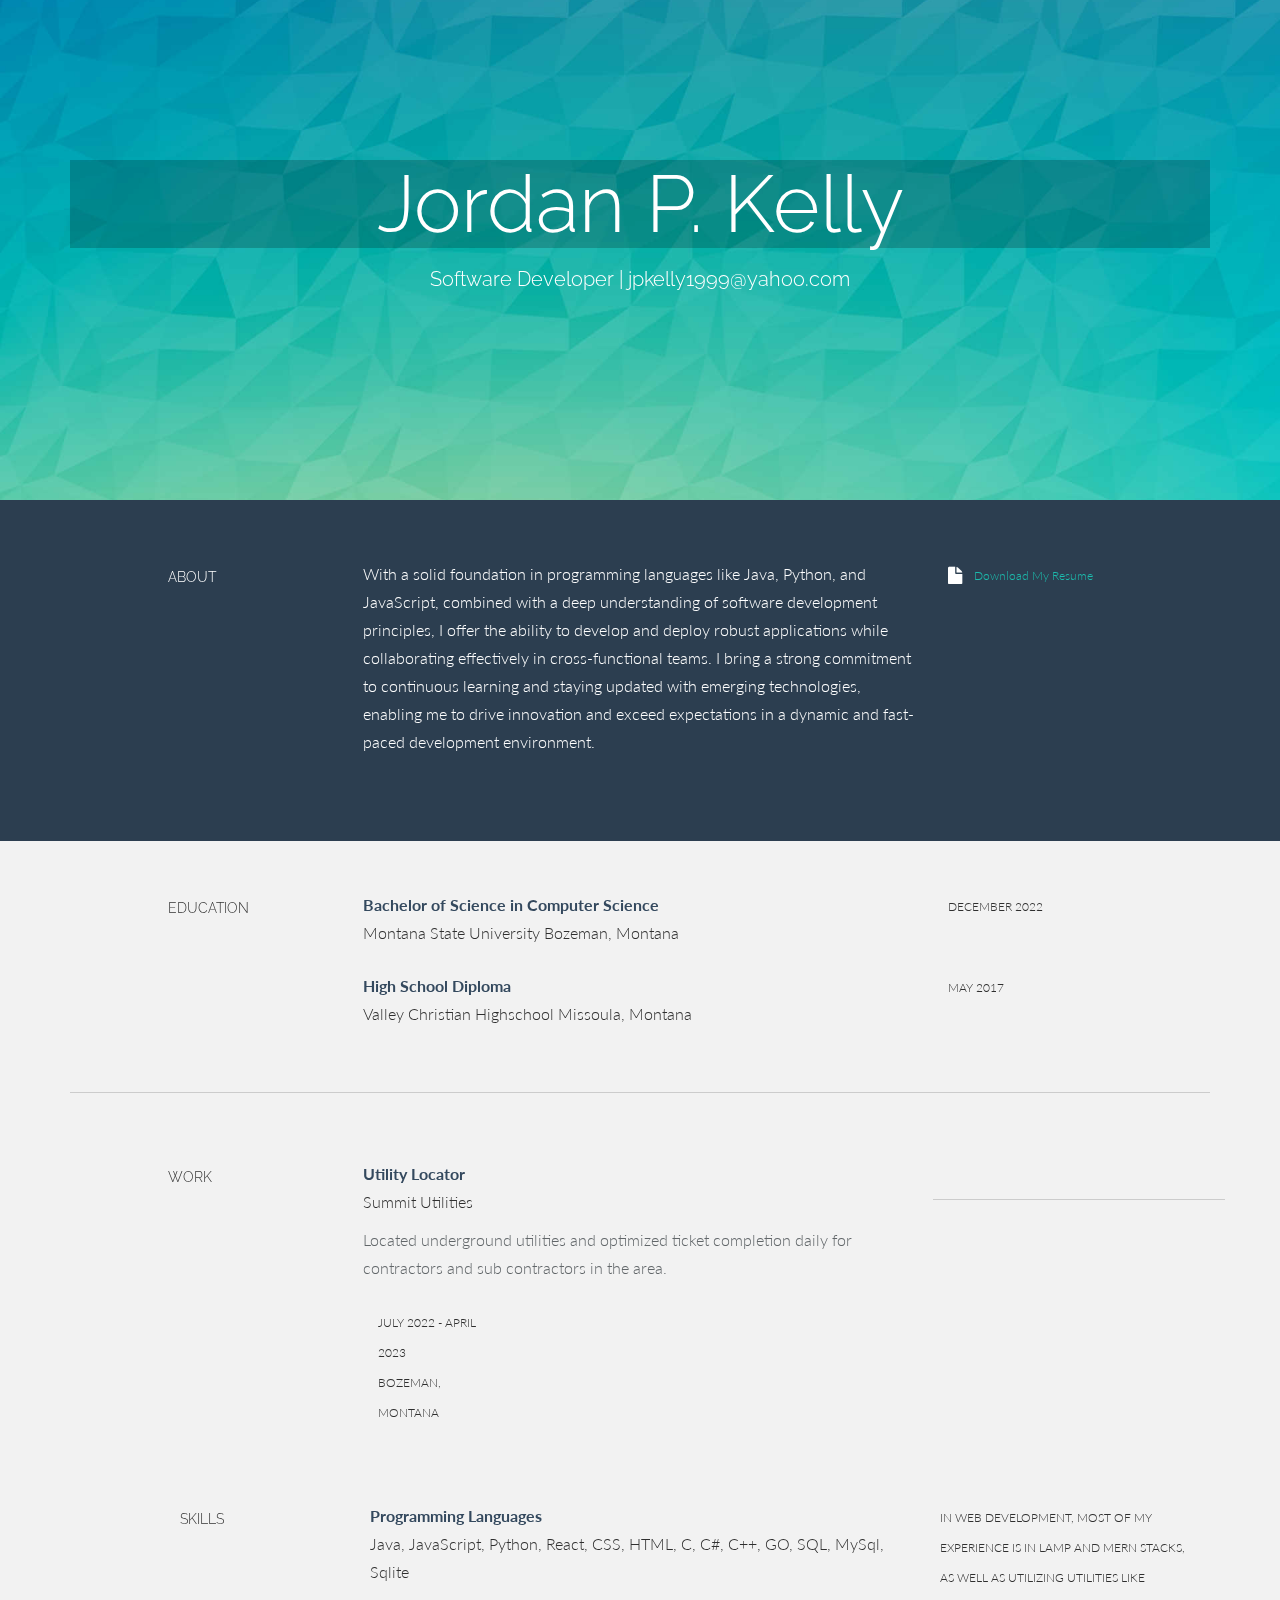
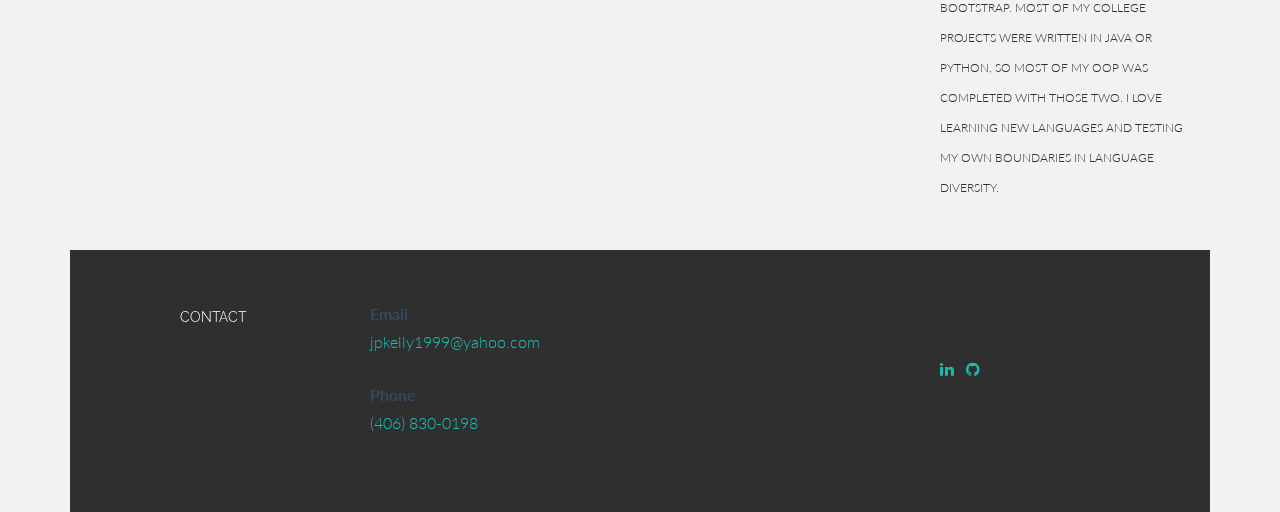
==== index.html @ 55ffa0a3 "Add files via upload" ====
<!DOCTYPE html>
<html lang="en">
 <head>
    <meta charset="utf-8">
    <meta name="viewport" content="width=device-width, initial-scale=1.0, maximum-scale=1.0, user-scalable=no">	
    <!-- author -->
    <meta name="author" content="Jordan Kelly, Gilbert AZ">
    <link rel="shortcut icon" href="favicon.ico">
    <link rel="apple-touch-icon" href="icon.png" />
   <title>Jordan P. Kelly</title>
   <!-- Bootstrap core CSS -->
   <link href="css/bootstrap.css" rel="stylesheet">
   <link rel="stylesheet" href="css/font-awesome.min.css">

   <!-- Link the main.css stylesheet -->
   <link href="css/main.css" rel="stylesheet">
   
   <!-- OPTIONAL: Google Fonts (don't forget to edit main.css also) -->
   <link href='//fonts.googleapis.com/css?family=Lato:300,400,700,300italic,400italic' rel='stylesheet' type='text/css'>
   <link href='//fonts.googleapis.com/css?family=Raleway:400,300,700' rel='stylesheet' type='text/css'>

   <!-- HTML5 shim and Respond.js IE8 support of HTML5 elements and media queries -->
   <!--[if lt IE 9]>
     <script src="js/html5shiv.js"></script>
     <script src="js/respond.min.js"></script>
   <![endif]-->
 </head>
 <body>



   <div class="header" id="headerwrap">
     <div class="container">
       <div class="row centered">
         <div class="col-lg-12">
           <h1>Jordan P. Kelly</h1>
           <h3>Software Developer | 
            <a href="mailto:jpkelly1999@yahoo.com">jpkelly1999@yahoo.com</a>
           </h3>
         </div><!--/.col-lg-12-->
       </div><!--/.row-->
     </div><!--/.container-->
   </div><!--/.#headerwrap-->
  
   <section id="about" name="about"></section>
 <div class="about">
   <div class="container">
     <div class="row"> 
       <div class="col-lg-2 col-lg-offset-1">
         <h5>ABOUT</h5>
       </div>
       <div class="col-lg-6">
<p>With a solid foundation in programming languages like Java, Python, and JavaScript, combined with a deep understanding of software development principles, I offer the ability to develop and deploy robust applications while collaborating effectively in cross-functional teams. I bring a strong commitment to continuous learning and staying updated with emerging technologies, enabling me to drive innovation and exceed expectations in a dynamic and fast-paced development environment.</p>
</div>
       <div class="col-lg-3">
         <p><a href="ResumeFinal.pdf"><i class="icon-file"></i> <sm>Download My Resume</sm></a></p>
       </div>
 
     </div><!--/.row-->
   </div><!--/.container-->
 </div><!--/ #intro-->

 <section id="resume" name="resume"></section>
	<!-- EDUCATION  -->
	<div class="container desc">
		<div class="row">

				<div class="col-lg-2 col-lg-offset-1">
					<h5>EDUCATION</h5>
				</div>
				<!-- EDIT: education line 1 -->
				<div class="col-lg-6">
					<p><t>Bachelor of Science in Computer Science</t><br/>
						Montana State University
						Bozeman, Montana
					</p>
				</div>
				<div class="col-lg-3">
					<p><sm>December 2022</sm><br/>
					</p>
				</div>
	
				<!-- EDIT: education line 2 -->
				<div class="col-lg-6 col-lg-offset-3">
					<p><t>High School Diploma</t><br/>
						 Valley Christian Highschool 
						 Missoula, Montana
					</p>
				</div>
				<div class="col-lg-3">
					<p><sm>May 2017</sm></p>
				</div>
	
		</div><!--/.row -->
		<br>
		<hr>
	</div><!--/.container -->
	
	<!-- WORK -->
	<div class="container desc">
		<div class="row">

				<div class="col-lg-2 col-lg-offset-1">
					<h5>WORK</h5>
				</div>
				<div class="col-lg-6">
					<p class="tight"><t>Utility Locator</t><br/>
						Summit Utilities <br/>
					</p>
					<p><more> Located underground utilities and optimized ticket completion daily for contractors and sub contractors in the area.</more></p>
				<div class="col-lg-3">
					<p><sm>July 2022 - April 2023 <br/>
					Bozeman, Montana</sm></p>
				</div>
				
		</div><!--/.row -->
		<br>
		<hr>
	</div><!--/.container -->


	<!-- SKILLS -->
	<div class="container desc">
		<div class="row">
				<div class="col-lg-2 col-lg-offset-1">
					<h5>SKILLS</h5>
				</div>

				<!-- EDIT: awards line 1-->
				<div class="col-lg-6">
					<p><t>Programming Languages</t><br/>
						Java, JavaScript, Python, React, CSS, HTML, C, C#, C++, GO, SQL, MySql, Sqlite <br/>
					</p>
				</div>
				<div class="col-lg-3">
					<p><sm>In web development, most of my experience is in LAMP and MERN stacks, as well as utilizing utilities like bootstrap. Most of my college projects were written in Java or Python, so most of my OOP was completed with those two. I love learning new languages and testing my own boundaries in language diversity.</sm></p>
				</div>
	
				
		
		</div><!--/.row -->
		<br>
	</div><!--/.container -->
    <section id="contact" name="contact"></section>
	<!--FOOTER -->
	<div id="footwrap" class="footer">
		<div class="container">
			<div class="row">
			
				<div class="col-lg-2 col-lg-offset-1">
					<h5>CONTACT</h5>
				</div>
				<!-- EDIT: email -->
				<div class="col-lg-6">
					<p><t>Email</t><br/>
						<a href="mailto:jpkelly1999@yahoo.com" class="mail">jpkelly1999@yahoo.com</a> <br/>
					</p>
					<p><t>Phone</t><br/>
						<a href="tel:4068300198" class="tel">(406) 830-0198</a> <br/>
					</p>
				</div>
				<div class="col-lg-3">
					<p><sm>SOCIAL LINKS</sm></p>
					<p>
						<!-- EDIT: Social Links. Replace # with your URL for each -->
						<a href="www.linkedin.com/in/jordank37"><i class="icon-linkedin"></i></a>
						<a href="https://github.com/JordanK37"><i class="icon-github"></i></a>
					</p>
				</div>
			</div><!--/.row -->
		</div><!--/.container -->
	</div><!--/ #footer -->
</body>

</html>
---- css/main.css ----
body {
  background-color: #f2f2f2;
  font-family: "Lato"; /* OPTIONAL: Google Fonts - base font */
  font-weight: 300;
  font-size: 16px;
  color: #555;

  -webkit-font-smoothing: antialiased;
  -webkit-overflow-scrolling: touch;
}

/* Titles */
h1, h2, h3, h4, h5, h6 {
  font-family: "Raleway"; /* OPTIONAL: Google Fonts - title font */
  font-weight: 300;
  color: #333;
}

/* Paragraph & Typographic */
p {
  line-height: 28px;
  margin-bottom: 25px;
}

.centered {
    text-align: center;
}

/* Links */
a {
  color: #1CBCAD;
  word-wrap: break-word;

  -webkit-transition: color 0.1s ease-in, background 0.1s ease-in;
  -moz-transition: color 0.1s ease-in, background 0.1s ease-in;
  -ms-transition: color 0.1s ease-in, background 0.1s ease-in;
  -o-transition: color 0.1s ease-in, background 0.1s ease-in;
  transition: color 0.1s ease-in, background 0.1s ease-in;
}

a:hover,
a:focus {
  color: #7b7b7b;
  text-decoration: none;
  outline: 0;
}

a:before,
a:after {
  -webkit-transition: color 0.1s ease-in, background 0.1s ease-in;
  -moz-transition: color 0.1s ease-in, background 0.1s ease-in;
  -ms-transition: color 0.1s ease-in, background 0.1s ease-in;
  -o-transition: color 0.1s ease-in, background 0.1s ease-in;
  transition: color 0.1s ease-in, background 0.1s ease-in;
}

 hr {
  display: block;
  height: 1px;
  border: 0;
  border-top: 1px solid #ccc;
  margin: 1em 0;
  padding: 0;
}

/*---------------------------------------------------
  SECTION WRAPS
---------------------------------------------------*/

/* Header Wrap */
.header {
  background: #1CBCAD;
  background: url(../images/header-bg.jpg) no-repeat center top;
  padding-top:140px;
  text-align:center;
  background-attachment: relative;
  background-position: center center;
  min-height: 500px;
  width: 100%;
  
  -webkit-background-size: 100%;
  -moz-background-size: 100%;
  -o-background-size: 100%;
  background-size: 100%;

  -webkit-background-size: cover;
  -moz-background-size: cover;
  -o-background-size: cover;
  background-size: cover;
}

.header h1 {
  font-size: 80px;
  color: white;
  background: rgba(0,0,0,0.2);
}

.header h3 {
  font-size: 20px;
  color: white;
}

.header h3 a {
  color: #fff;
}

/* About Wrap */
.about {
  background: #2c3e50;
  padding-top: 60px;
  padding-bottom: 60px;
  color: white;
} 

.about h5, p {
  color: white;
}

.about i {
  color: white;
  font-size: 20px;
  padding-right: 8px;
  vertical-align: middle;
}

.footer {
  background: #2f2f2f;
  padding-top: 50px;
  padding-bottom: 50px;
}

.footer p {
  color: white;
}

.footer h5 {
  color: white;
}

.footer t {
  font-weight: 700;
}

/* social icons: */
.footer i {
  padding-right: 8px;
  /*color: #1abc9c;*/
}

/* Global Values */

.desc {
  padding-top: 50px;
}

.desc p {
  color: #2f2f2f;
}

.desc t {
  color: #34495e;
  font-weight: 700;
}

.desc imp {
  padding: 6px;
  color: white;
  background: #34495e;
}

.desc more {
  color: #616669;
}


sm {
  font-size: 12px;
}

.desc .col-lg-3 {
  text-transform: uppercase;
}

.container .row p.tight {
  margin-bottom: 10px;
}

/* define some CSS3 animations: */
body {
  /* Addresses a small issue in webkit: http://bit.ly/NEdoDq */
  -webkit-backface-visibility: hidden;
}

.animated {
  -webkit-animation-duration: 1s;
  -moz-animation-duration: 1s;
  -o-animation-duration: 1s;
  animation-duration: 1s;
  -webkit-animation-fill-mode: both;
  -moz-animation-fill-mode: both;
  -o-animation-fill-mode: both;
  animation-fill-mode: both;
}

@-webkit-keyframes fadeIn {
  0% {
    opacity: 0; 
  }

  100% {
    opacity: 1; 
  }
}

@-moz-keyframes fadeIn {
  0% {
    opacity: 0;
  }

  100% {
    opacity: 1;
  }
}

@-o-keyframes fadeIn {
  0% {
    opacity: 0;
  }

  100% {
    opacity: 1;
  }
}

@keyframes fadeIn {
  0% {
    opacity: 0;
  }

  100% {
    opacity: 1;
  } 
}

.fadeIn {
  -webkit-animation-name: fadeIn;
  -moz-animation-name: fadeIn;
  -o-animation-name: fadeIn;
  animation-name: fadeIn;
}

/* 1 */
@-webkit-keyframes fadeInUp {
  0% {
    opacity: 0;
    -webkit-transform: translateY(20px);
  }

  100% {
    opacity: 1;
    -webkit-transform: translateY(0);
  }
}

@-moz-keyframes fadeInUp {
  0% {
    opacity: 0;
    -moz-transform: translateY(20px);
  }

  100% {
    opacity: 1;
    -moz-transform: translateY(0);
  }
}

@-o-keyframes fadeInUp {
  0% {
    opacity: 0;
    -o-transform: translateY(20px);
  }

  100% {
    opacity: 1;
    -o-transform: translateY(0);
  }
}

@keyframes fadeInUp {
  0% {
    opacity: 0;
    transform: translateY(20px);
  }

  100% {
    opacity: 1;
    transform: translateY(0);
  }
}

.fadeInUp {
  -webkit-animation-name: fadeInUp;
  -moz-animation-name: fadeInUp;
  -o-animation-name: fadeInUp;
  animation-name: fadeInUp;
  }
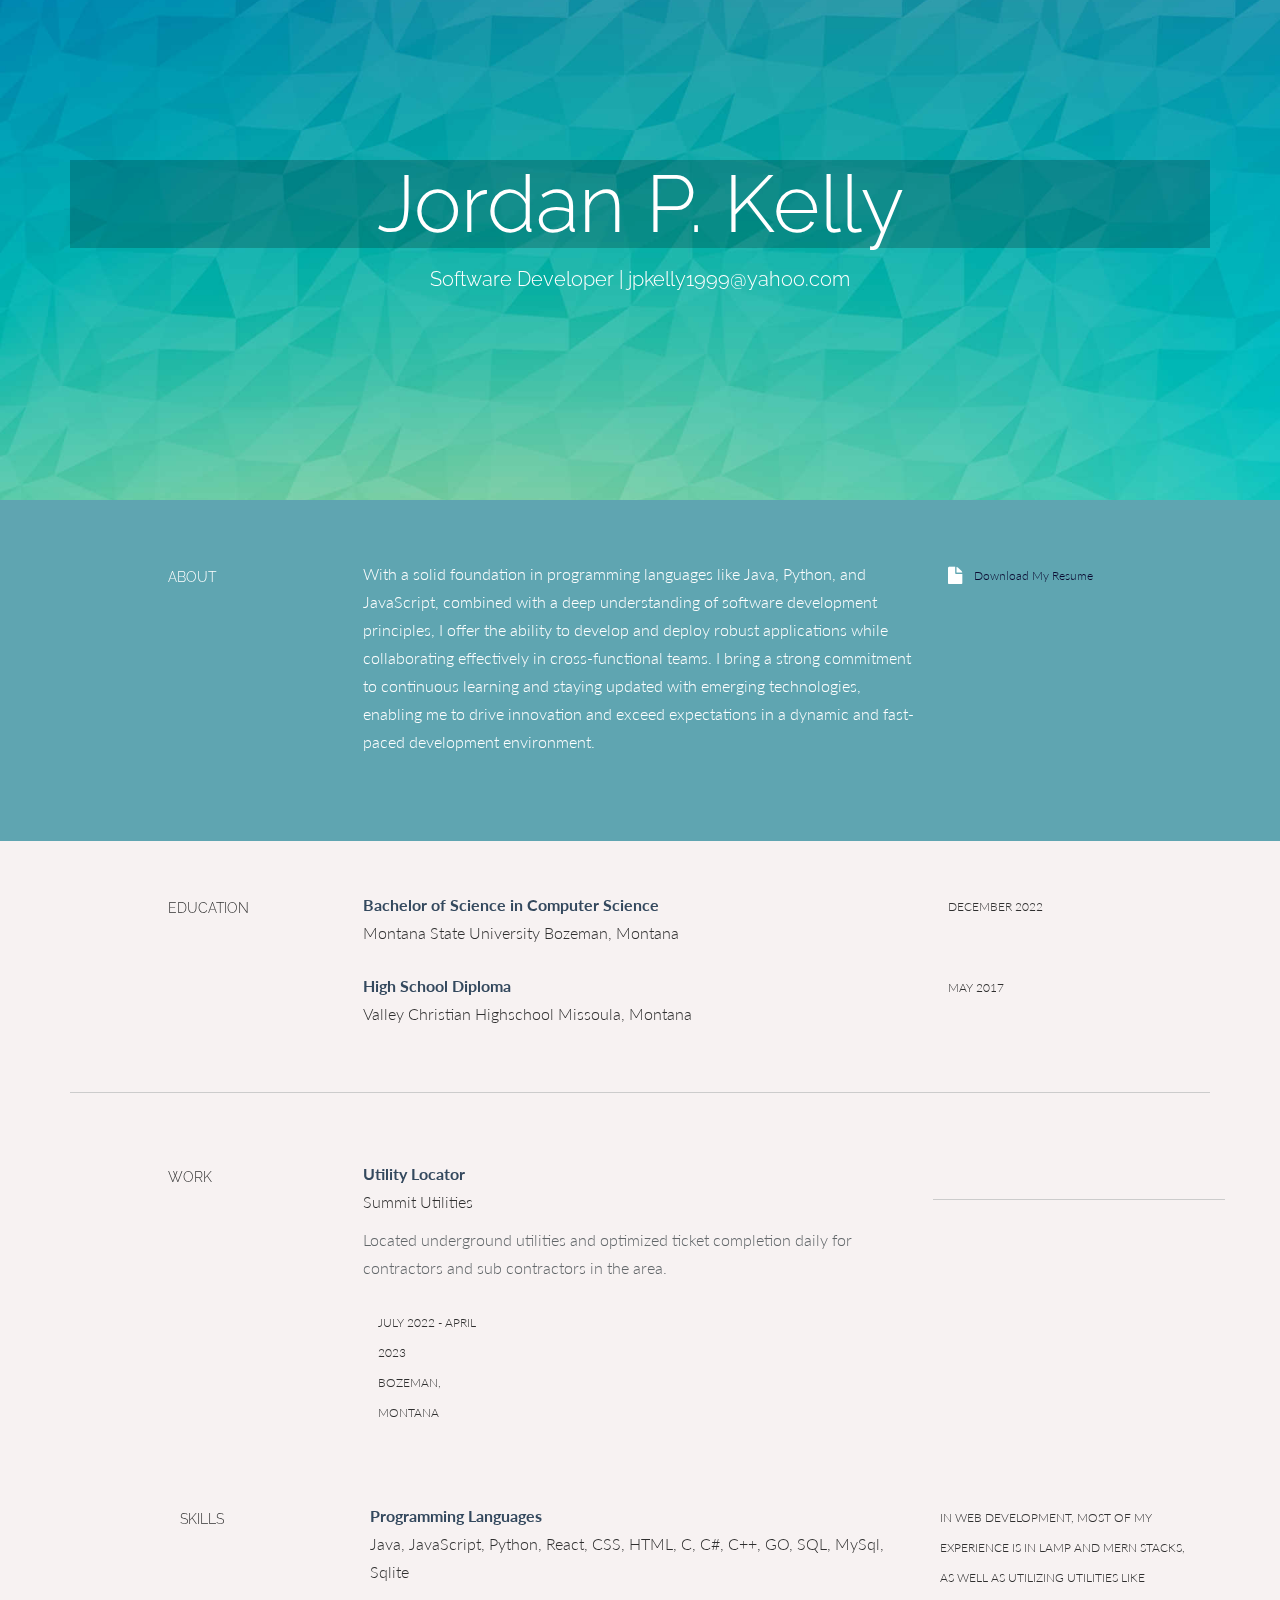
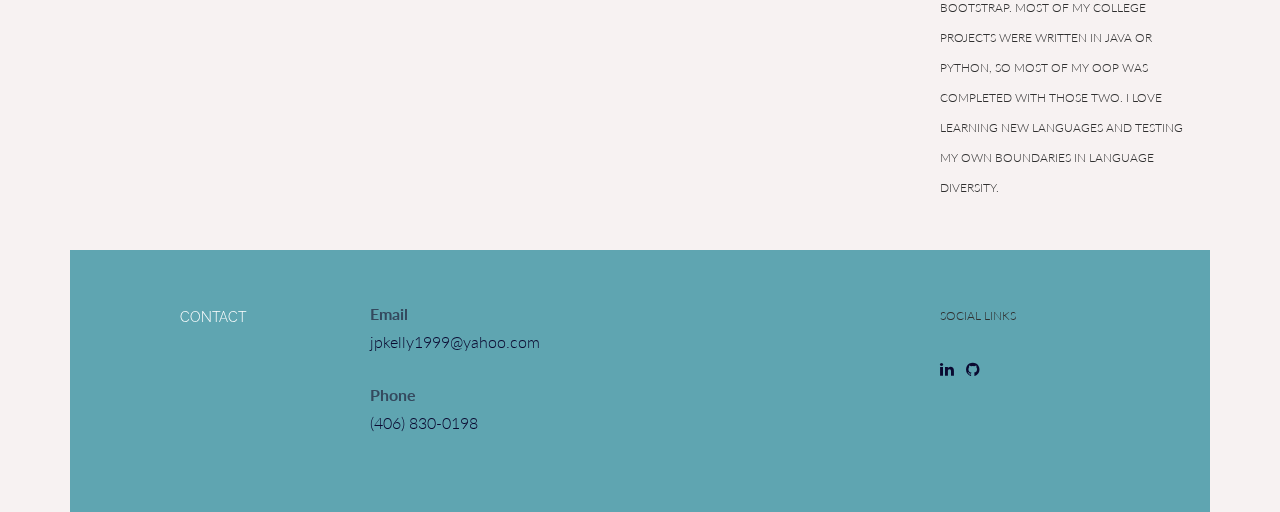
==== commit 2afbb5d3: "Add files via upload" ====
--- a/index.html
+++ b/index.html
@@ -7,15 +7,15 @@
     <meta name="author" content="Jordan Kelly, Gilbert AZ">
     <link rel="shortcut icon" href="favicon.ico">
     <link rel="apple-touch-icon" href="icon.png" />
-   <title>Jordan P. Kelly</title>
+   <title>Jordan P. Kelly - Software Developer</title>
    <!-- Bootstrap core CSS -->
    <link href="css/bootstrap.css" rel="stylesheet">
    <link rel="stylesheet" href="css/font-awesome.min.css">
 
-   <!-- Link the main.css stylesheet -->
+   
    <link href="css/main.css" rel="stylesheet">
    
-   <!-- OPTIONAL: Google Fonts (don't forget to edit main.css also) -->
+   
    <link href='//fonts.googleapis.com/css?family=Lato:300,400,700,300italic,400italic' rel='stylesheet' type='text/css'>
    <link href='//fonts.googleapis.com/css?family=Raleway:400,300,700' rel='stylesheet' type='text/css'>
 
@@ -32,7 +32,7 @@
    <div class="header" id="headerwrap">
      <div class="container">
        <div class="row centered">
-         <div class="col-lg-12">
+         <div class="col-lg-12 animated fadeInUp">
            <h1>Jordan P. Kelly</h1>
            <h3>Software Developer | 
             <a href="mailto:jpkelly1999@yahoo.com">jpkelly1999@yahoo.com</a>
@@ -162,7 +162,6 @@
 				<div class="col-lg-3">
 					<p><sm>SOCIAL LINKS</sm></p>
 					<p>
-						<!-- EDIT: Social Links. Replace # with your URL for each -->
 						<a href="www.linkedin.com/in/jordank37"><i class="icon-linkedin"></i></a>
 						<a href="https://github.com/JordanK37"><i class="icon-github"></i></a>
 					</p>
--- a/css/main.css
+++ b/css/main.css
@@ -1,6 +1,6 @@
 body {
-  background-color: #f2f2f2;
-  font-family: "Lato"; /* OPTIONAL: Google Fonts - base font */
+  background-color: #f7f2f2;
+  font-family: "Lato"; 
   font-weight: 300;
   font-size: 16px;
   color: #555;
@@ -11,7 +11,7 @@
 
 /* Titles */
 h1, h2, h3, h4, h5, h6 {
-  font-family: "Raleway"; /* OPTIONAL: Google Fonts - title font */
+  font-family: "Raleway"; 
   font-weight: 300;
   color: #333;
 }
@@ -28,7 +28,7 @@
 
 /* Links */
 a {
-  color: #1CBCAD;
+  color: #0a0930;
   word-wrap: break-word;
 
   -webkit-transition: color 0.1s ease-in, background 0.1s ease-in;
@@ -40,7 +40,7 @@
 
 a:hover,
 a:focus {
-  color: #7b7b7b;
+  color: #0a013a;
   text-decoration: none;
   outline: 0;
 }
@@ -106,7 +106,7 @@
 
 /* About Wrap */
 .about {
-  background: #2c3e50;
+  background: #5fa5b1;
   padding-top: 60px;
   padding-bottom: 60px;
   color: white;
@@ -124,9 +124,10 @@
 }
 
 .footer {
-  background: #2f2f2f;
+  background: #5fa5b1;
   padding-top: 50px;
   padding-bottom: 50px;
+  color: white;
 }
 
 .footer p {
